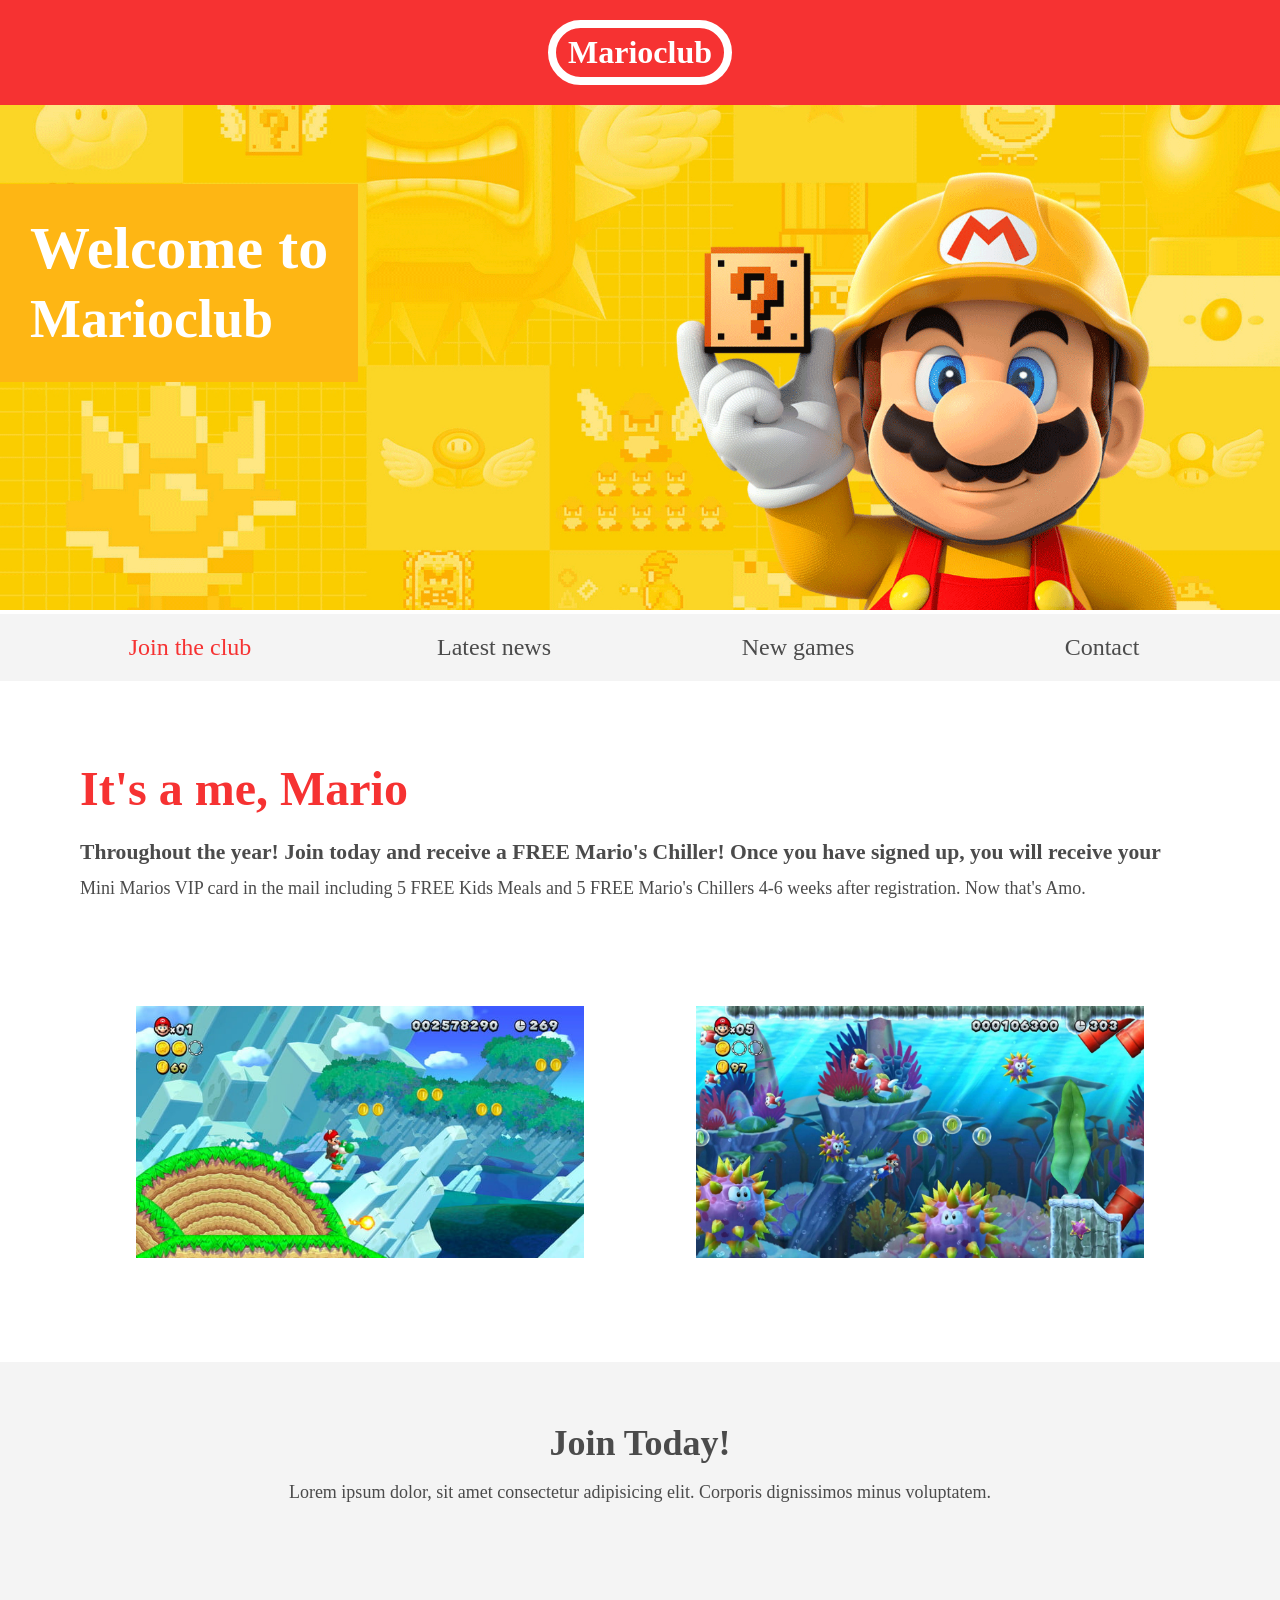
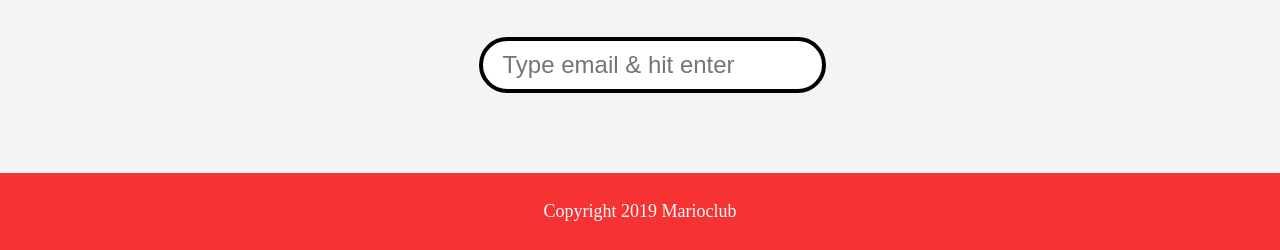
==== index.html @ c172440d "Billeder konverteret Billeder konverteret fra jpg til webp" ====
<!DOCTYPE html>
<html>

<head>
    <meta name="viewport" content="width=device-width, initial-scale=1.0">
    <link rel="shortcut icon" href="img/favicon.ico" type="image/x-icon">
    <link rel="icon" href="img/favicon.ico" type="image/x-icon">
    <link rel="stylesheet" href="css/style.css">
    <title>Marioclub</title>
</head>

<body>
    <header>
        <a href="index.html">
            <h1>Marioclub</h1>
        </a>
    </header>
    <section class="banner">
        <img src="img/banner.webp" alt="marioclub welcome banner">
        <div class="welcome">
            <h2>Welcome to <br><span>Marioclub</span></h2>
        </div>
    </section>
    <nav class="main-nav">
        <ul>
            <li><a href="index.html" class="join">Join the club</a></li>
            <li><a href="news.html">Latest news</a></li>
            <li><a href="games.html">New games</a></li>
            <li><a href="contact.html">Contact</a></li>
        </ul>
    </nav>
    <main>
        <article>
            <h2>It's a me, Mario</h2>
            <p>Throughout the year! Join today and receive a FREE Mario's Chiller! Once you have signed up, you will receive your Mini Marios VIP card in the mail including 5 FREE Kids Meals and 5 FREE Mario's Chillers 4-6 weeks after registration. Now that's Amo.</p>
        </article>
        <ul class="images">
            <li><img src="img/thumb-1.webp" alt="mario thumbnail 1"></li>
            <li><img src="img/thumb-2.webp" alt="mario thumbnail 2"></li>
        </ul>
    </main>
    <section class="join">
        <h2>Join Today!</h2>
        <p>Lorem ipsum dolor, sit amet consectetur adipisicing elit. Corporis dignissimos minus voluptatem.</p>
        <form>
            <input type="email" name="email" placeholder="Type email & hit enter" required>
        </form>
    </section>
    <footer>
        <p class="copyright">Copyright 2019 Marioclub</p>
    </footer>
</body>

</html>
---- css/style.css ----
body, ul, li, h1, h2, a{
  margin: 0;
  padding: 0;
  font-family: tahoma;
}
p{
  font-size: 18px;
}
header{
  background-color: #F63232;
  padding: 20px 0;
  text-align: center;
  position: fixed;
  width: 100%;
  top: 0;
  left: 0;
  z-index: 1;
}
header h1{
  color: white;
  border: 8px solid white;
  display: inline-block;
  padding: 6px 12px;
  border-radius: 36px;
}
.banner{
  position: relative;
}
.banner img{
  width: 100%;
}
.banner .welcome{
  background:#FEB614;
  color: white;
  padding: 30px;
  font-size: 60px;
  position: absolute;
  left: 0;
  top: 30%;
} 
.banner .welcome span{
  font-size: 0.9em;
}
nav{
  background: #F4F4F4;
  padding: 20px;
  position: -webkit-sticky;
  position: sticky;
  top: 106px;
  z-index: 1;
}
nav ul{
  white-space: nowrap;
  max-width: 1200px;
  margin: 0 auto;
  text-align: center;
}
nav li{
  width: 25%;
  display: inline-block;
  font-size: 24px;
}
nav li a{
  text-decoration: none;
  color: #4B4B4B;
}
nav li a:hover{
  text-decoration: underline;
}
nav li a.join{
  color: #F63232;
}
main{
  max-width: 100%;
  width: 1200px;
  margin: 80px auto;
  padding: 0 40px;
  -webkit-box-sizing: border-box;
  box-sizing: border-box;
}
article h2{
  color: #F63232;
  font-size: 48px;
}
article p{
  line-height: 2em;
  color: #4B4B4B;
}
article p::first-line{
  font-weight: bold;
  font-size: 1.2em;
}
.images{
  text-align: center;
  margin: 80px 0;
  white-space: nowrap;
}
.images li{
  display: inline-block;
  list-style-type: none;
  width: 40%;
  margin: 20px 5%;
  position: relative;
}
.images li:hover{
  top: -4px;
}
.images li img{
  max-width: 100%;
}
.images {
  display: -webkit-box;
  display: -ms-flexbox;
  display: flex;
  -ms-flex-wrap: wrap;
  flex-wrap: wrap;
}

.coverimage li {
  -webkit-box-flex: 1;
  -ms-flex: 0 0 50%;
  flex: 0 0 50%; /* explanation below */
  margin: 5px;
  height: 100px;
  
}

section.join{
  background: #F4F4F4;
  text-align: center;
  padding: 60px 20px;
  color: #4B4B4B;
}
section.join h2{
  font-size: 36px;
}
form {
    padding-left: 1.5rem;
    padding-top: 6rem;
}

form input{
  margin: 20px 0;
  padding: 10px 20px;
  font-size: 24px;
  border-radius: 28px;
  border: 4px solid black;
}

form textarea{
  margin: 20px 0;
  padding: 10px 20px;
  font-size: 24px;
  border-radius: 28px;
  border: 4px solid black;
}
form input:focus{
  border: 4px dashed #4B4B4B;
  outline: none;
}
form textarea:focus{
  border: 4px dashed #4B4B4B;
  outline: none;
}
form input:valid{
  border: 4px solid #000000;
}
input[type="submit"] {
    width: 39rem;
    background-color: red;
    font-size: xx-large;
    color: ghostwhite;
}
input[type="submit"]:focus {
    border: 4px dashed ghostwhite;
    outline: none
}
footer{
  background: #F63232;
  color: white;
  padding: 10px;
  text-align: center;
}

/* responsive styles */

@media screen and (max-width: 1400px){

  .banner .welcome{
    font-size: 40px;
  }

}

@media screen and (max-width: 960px){

  .banner .welcome{
    font-size: 28px;
  }
  nav li{
    font-size: 18px;
  }

}

@media screen and (max-width: 700px){

  .banner .welcome{
    font-size: 20px;
    position: relative;
    text-align: center;
  }
  .banner .welcome br{
    display: none;
  }
  .banner .welcome span{
    font-size: 1em;
  }
  nav li{
    font-size: 18px;
  }
  .images li{
    width: 100%;
    display: block;
    margin: 20px auto;
  }

}

@media screen and (max-width: 560px){

  .banner .welcome{
    font-size: 20px;
    position: relative;
    text-align: center;
  }
  .banner .welcome br{
    display: none;
  }
  .banner .welcome span{
    font-size: 1em;
  }
  nav li{
    display: block;
    width: 100%;
    margin: 12px 0;
  }
  article h2{
    font-size: 36px;
  }
  header, nav{
    position: relative;
    top: 0;
  }
  

}
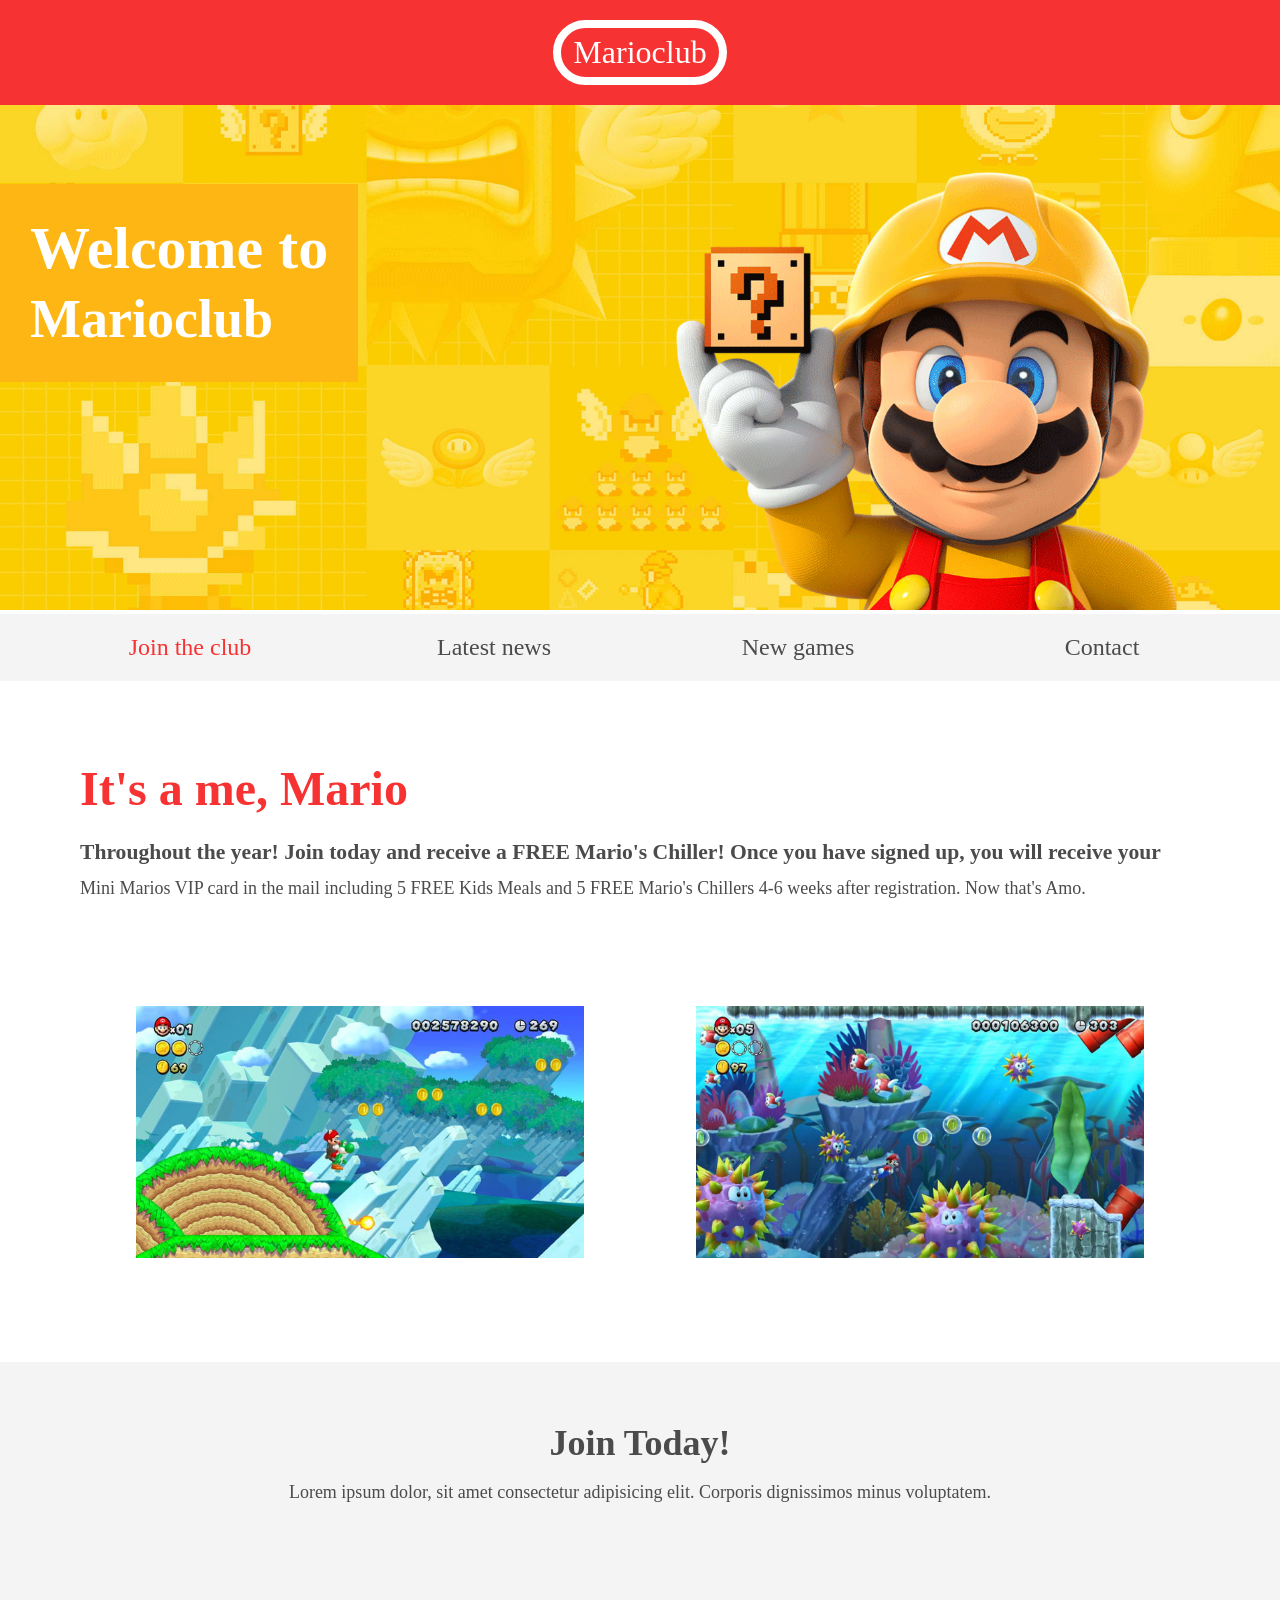
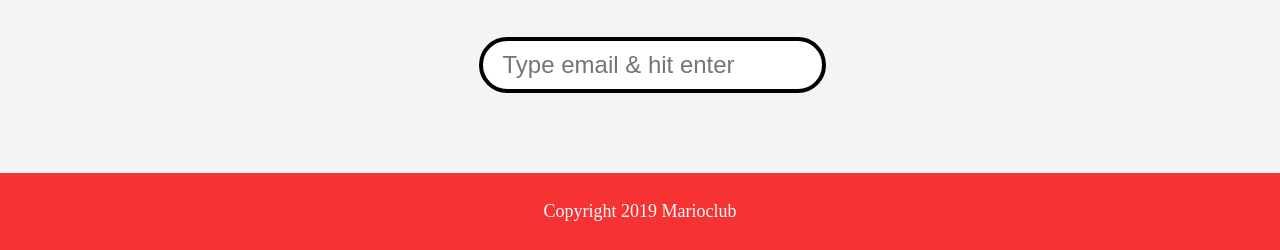
==== commit 25b63898: "Ændret headingstruktur Sidens headingstruktur er ændret vha. HeadingsMap. Logotekst er lavet til spa" ====
--- a/index.html
+++ b/index.html
@@ -12,13 +12,13 @@
 <body>
     <header>
         <a href="index.html">
-            <h1>Marioclub</h1>
+            <span>Marioclub</span>
         </a>
     </header>
     <section class="banner">
         <img src="img/banner.webp" alt="marioclub welcome banner">
         <div class="welcome">
-            <h2>Welcome to <br><span>Marioclub</span></h2>
+            <h1>Welcome to <br><span>Marioclub</span></h1>
         </div>
     </section>
     <nav class="main-nav">
@@ -35,8 +35,8 @@
             <p>Throughout the year! Join today and receive a FREE Mario's Chiller! Once you have signed up, you will receive your Mini Marios VIP card in the mail including 5 FREE Kids Meals and 5 FREE Mario's Chillers 4-6 weeks after registration. Now that's Amo.</p>
         </article>
         <ul class="images">
-            <li><img src="img/thumb-1.webp" alt="mario thumbnail 1"></li>
-            <li><img src="img/thumb-2.webp" alt="mario thumbnail 2"></li>
+            <li><img src="img/thumb-1.webp" alt="" loading="lazy"></li>
+            <li><img src="img/thumb-2.webp" alt="" loading="lazy"></li>
         </ul>
     </main>
     <section class="join">
--- a/css/style.css
+++ b/css/style.css
@@ -16,12 +16,13 @@
   left: 0;
   z-index: 1;
 }
-header h1{
+header span{
   color: white;
   border: 8px solid white;
   display: inline-block;
   padding: 6px 12px;
   border-radius: 36px;
+  font-size: 2em;
 }
 .banner{
   position: relative;
@@ -37,6 +38,12 @@
   position: absolute;
   left: 0;
   top: 30%;
+
+  .banner .welcome h1 {
+  font-size: 1.5em;
+  margin: 0;
+}
+
 } 
 .banner .welcome span{
   font-size: 0.9em;
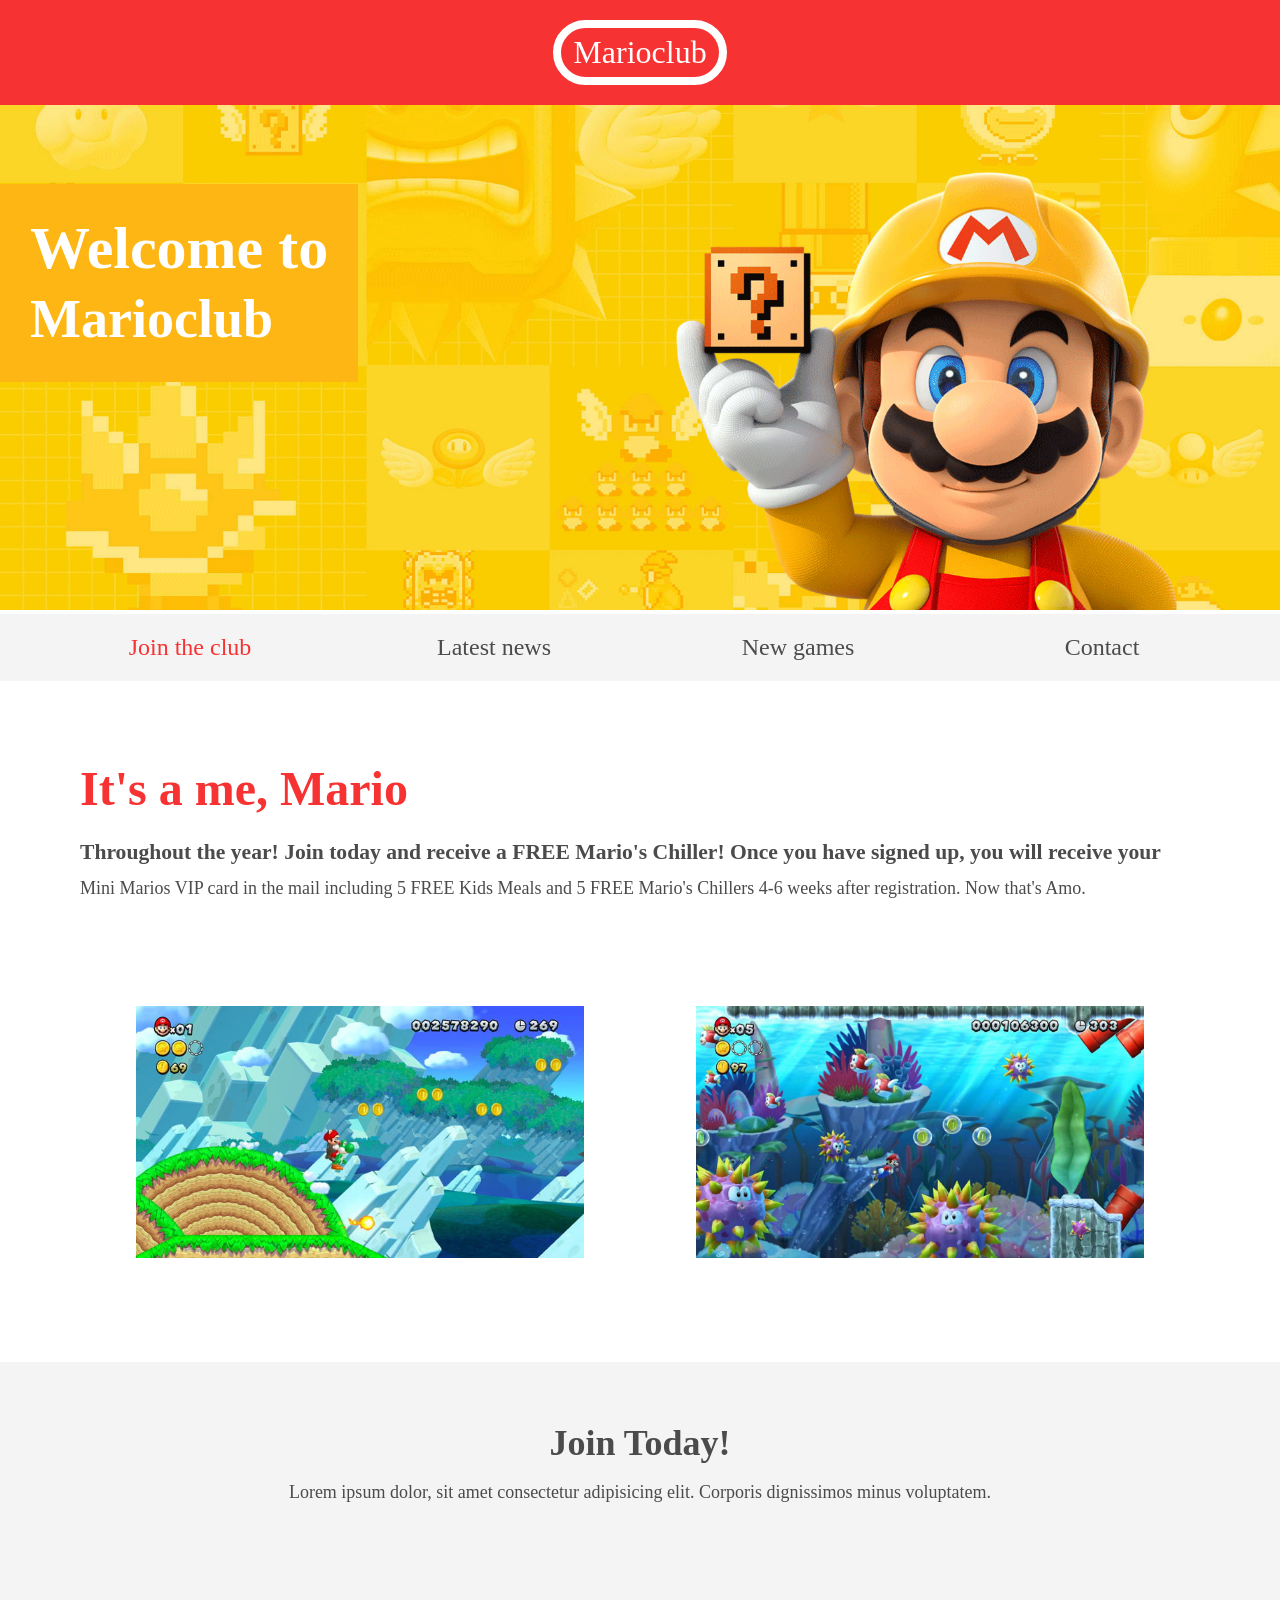
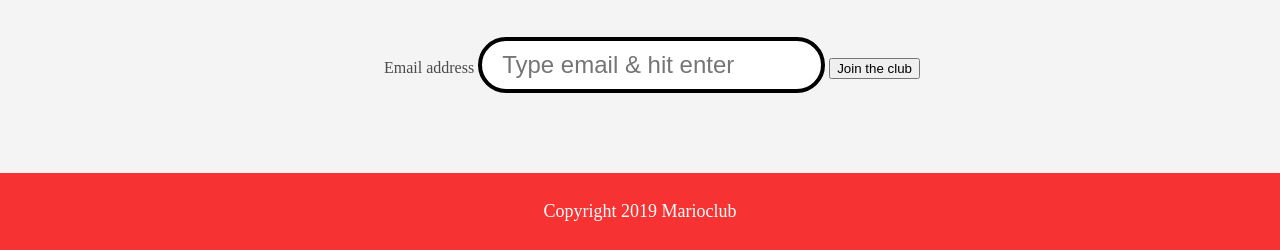
==== commit 58f46e3a: "Opgave 8 Jeg har gjort formularerne mere tilgængelige ved at tilføje synlige labels til inputfeltern" ====
--- a/index.html
+++ b/index.html
@@ -23,7 +23,7 @@
     </section>
     <nav class="main-nav">
         <ul>
-            <li><a href="index.html" class="join">Join the club</a></li>
+            <li><a href="index.html" class="join" aria-current="page">Join the club</a></li>
             <li><a href="news.html">Latest news</a></li>
             <li><a href="games.html">New games</a></li>
             <li><a href="contact.html">Contact</a></li>
@@ -42,8 +42,11 @@
     <section class="join">
         <h2>Join Today!</h2>
         <p>Lorem ipsum dolor, sit amet consectetur adipisicing elit. Corporis dignissimos minus voluptatem.</p>
-        <form>
-            <input type="email" name="email" placeholder="Type email & hit enter" required>
+         <form>
+            <label for="email">Email address</label>
+
+            <input type="email" id="email" name="email" placeholder="Type email & hit enter" required autocomplete="email">
+            <button type="submit">Join the club</button>
         </form>
     </section>
     <footer>
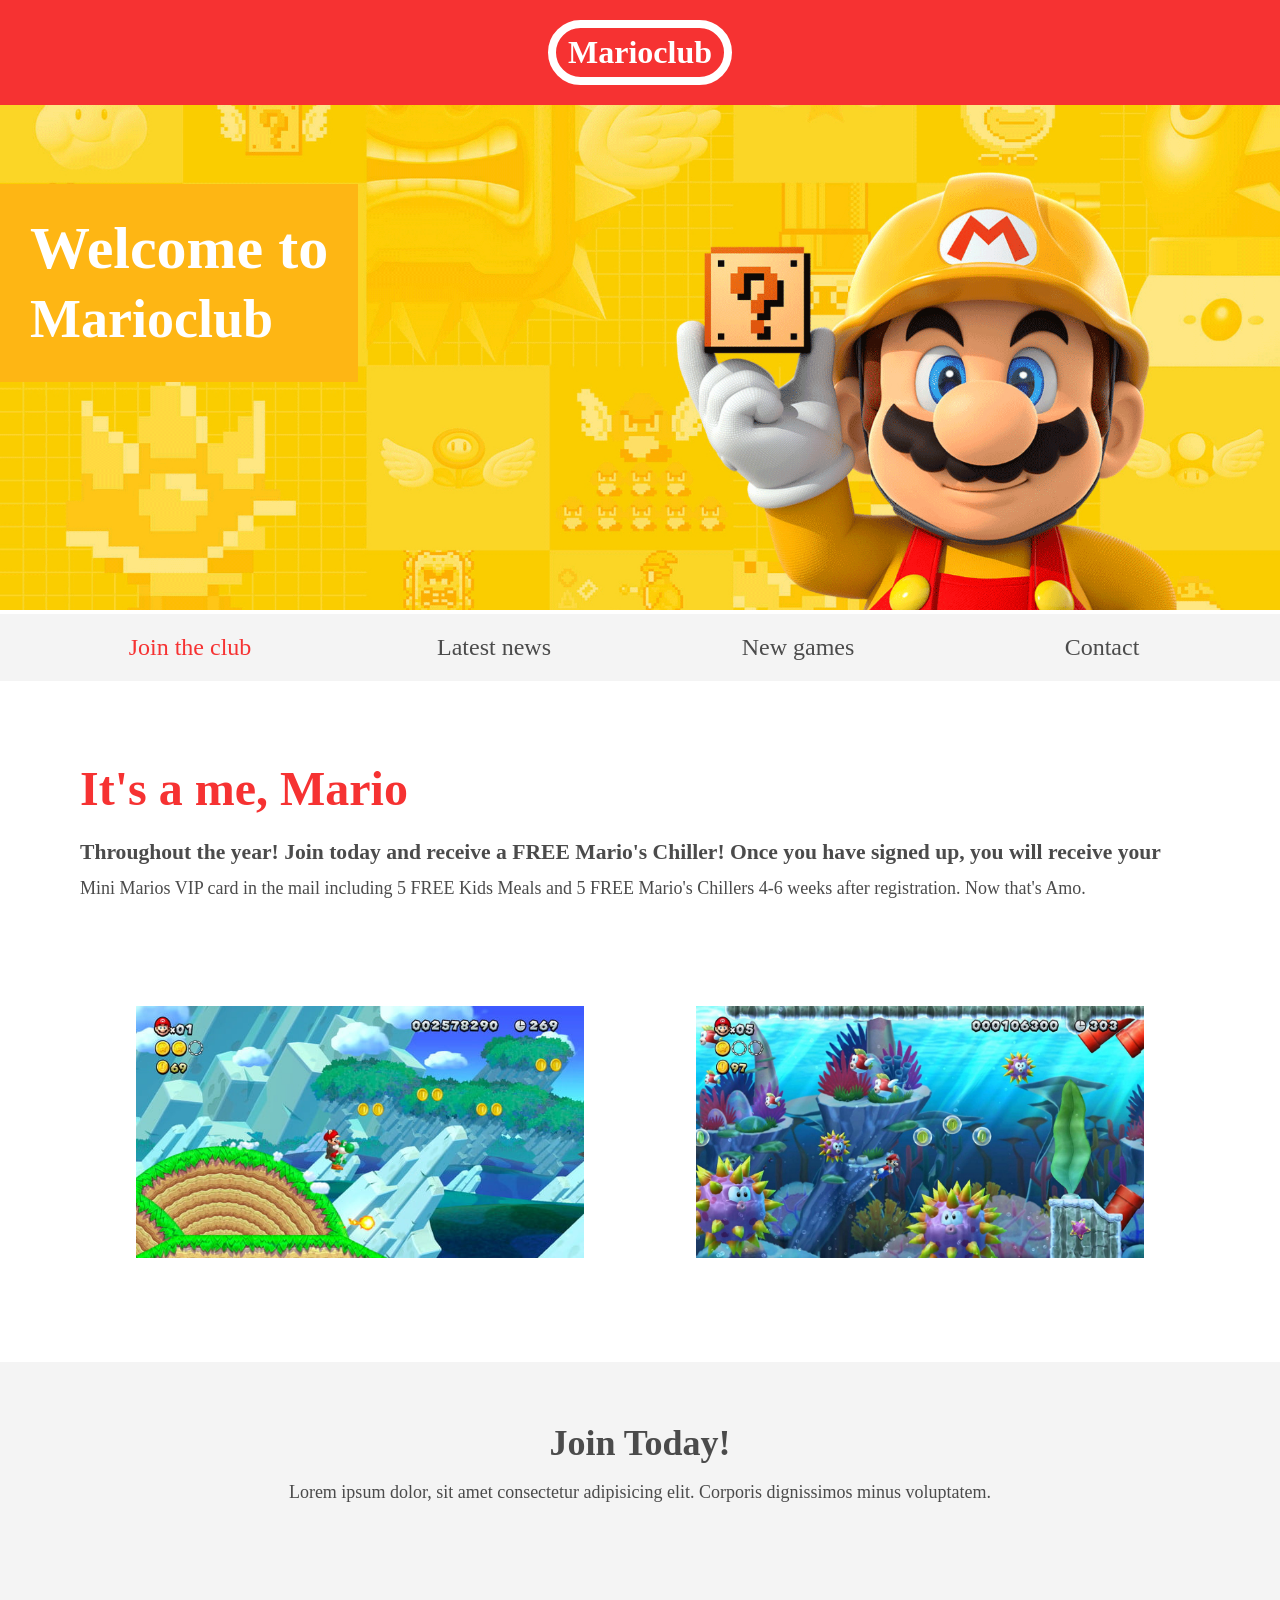
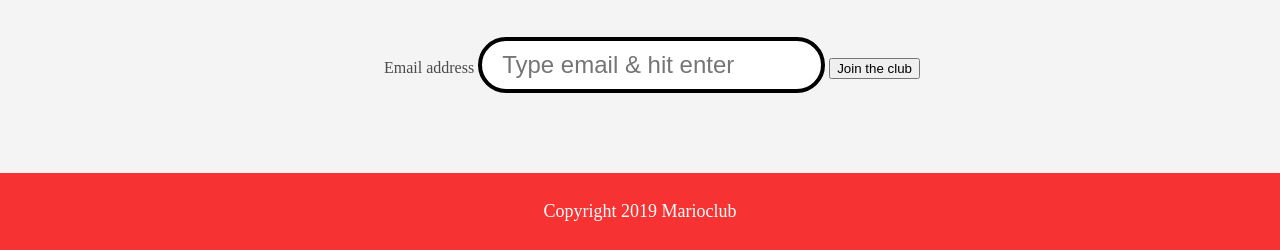
==== commit e5ec2ae1: "Sprog og overskrifter Sidens sprog er skrevet in i html'en og hver sides titel er gjort unik" ====
--- a/index.html
+++ b/index.html
@@ -1,12 +1,12 @@
 <!DOCTYPE html>
-<html>
-
+<html lang="en">
 <head>
+    <meta charset="utf-8">
     <meta name="viewport" content="width=device-width, initial-scale=1.0">
     <link rel="shortcut icon" href="img/favicon.ico" type="image/x-icon">
     <link rel="icon" href="img/favicon.ico" type="image/x-icon">
     <link rel="stylesheet" href="css/style.css">
-    <title>Marioclub</title>
+    <title>Marioclub - Home</title>
 </head>
 
 <body>
--- a/css/style.css
+++ b/css/style.css
@@ -18,6 +18,7 @@
 }
 header span{
   color: white;
+  font-weight: bold;
   border: 8px solid white;
   display: inline-block;
   padding: 6px 12px;
@@ -39,8 +40,7 @@
   left: 0;
   top: 30%;
 
-  .banner .welcome h1 {
-  font-size: 1.5em;
+.banner .welcome h1 {
   margin: 0;
 }
 
